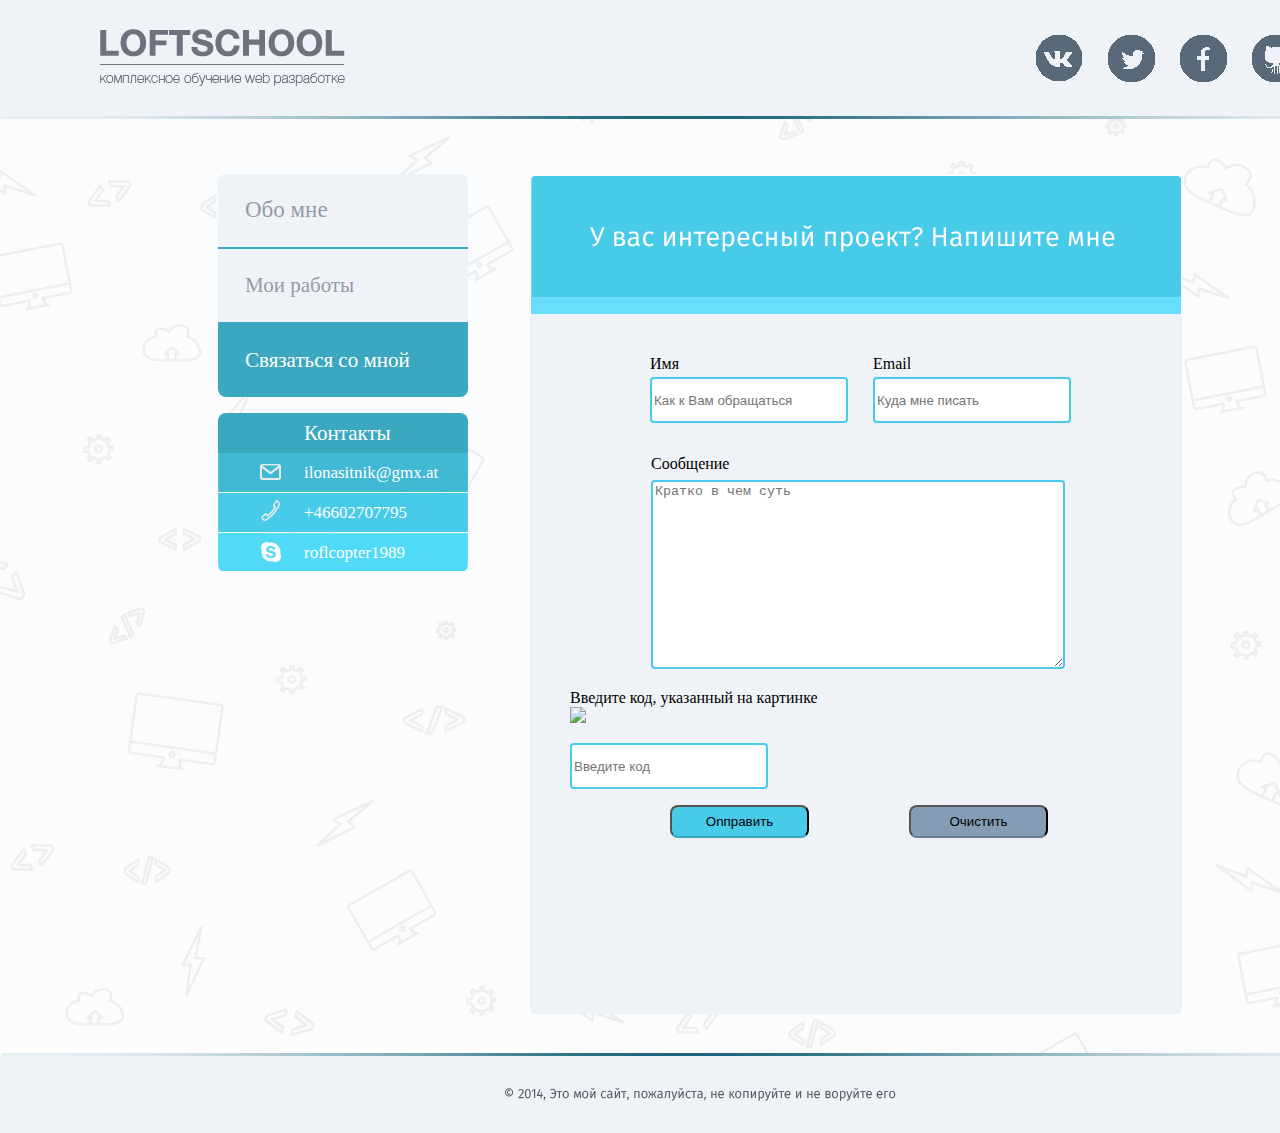
==== form.html @ c1985019 "commit" ====
<!DOCTYPE html>

<html>
    <head>
        <title>форма</title>
        <meta charset="UTF-8">
        <link rel='stylesheet' href='css/form.css'>
        <link rel="shortcut icon" href="Bild/ico/email.ico" type="image/icon">
    </head>
    
    
    <body>
      
         <header>
            <ul class="socialbut"> 
                <li> <a href="#" class="gt" target="_blank"><img src="Bild/prob.png"></a></li>
                <li> <a href="https://www.facebook.com/profile.php?id=100004116280706" class="face" target="_blank"><img src="Bild/prob1.png"></a></li>
                <li> <a href="#" target="_blank" class="tw"><img src="Bild/prob2.png"></a></li>
                <li> <a href="http://vk.com/illys" class="vk"  target="_blank"><img src="Bild/prob3.png"></a></li>
                
            </ul>
        </header>
        
        <nav>
            <ul class="menu"> 
                <li id="num1"><a href="file:///C:/server1/home/lona.dev/www/index.html" class="main"> Обо мне</a></li>
                <li id="num2"><a href="file:///C:/server1/home/lona.dev/www/gallery.html" class="bookmark"> Мои работы</a></li>
                <li id="num3"><a href="#" class="forma">Связаться со мной</a></li>
            </ul>
             <ul class="kontakt"> 
               <li id="num"><a href="#">Контакты </a></li>
               <li id="email"><a href="ilonasitnik@gmx.at"> ilonasitnik@gmx.at</a></li>
               <li id="call"> <a href="+46602707795">+46602707795</a></li>
               <li id="sk"><a href="roflcopter1989">roflcopter1989</a></li>
            </ul> 
        </nav>
       
            
        <fieldset>
            <img src="Bild/form/header-form.png">
        
            <ul class="input">
                <li> <p><label>Имя</br>
                <input type="text" name="name" placeholder="Как к Вам обращаться"></label></p></li>
            
                <li><p><label>Email</br>
                <input type="password" name="password" placeholder="Куда мне писать"></label></p></li>
            </ul>
            
            <div class="textarea"> 
                <p><label for="text">Cooбщение</label></p>
                <textarea name="text" id="text" placeholder="Кратко в чем суть"></textarea>
            </div>
         
            
            
            
            
            
            <ul class="captcha">
                <li><p><label> Введите код, указанный на картинке</br>
                            <img src = "captcha.php"  /></label></p></li>
                            
                   
         
                      
             <li> <input type="text" name="captcha" placeholder="Введите код"></li>
            
            
            
            </ul>
            
            <ul class="button">
                <li><input type="submit" name="submit" value="Оnправить"></li>
                <li><input type="reset" name="reset" value="Очистить"> </li>   
            </ul>
            
            
    </fieldset>
      
       
        
        
        <footer>
        </footer>
    </body>
</html>
---- css/form.css ----
body{
   width: 1400px;
   height: 1117px;   
   background: url(../Bild/background.png);  
   margin:0;
}
  /* header */
header{
   height: 119px;
   background: url(../Bild/header-logo.png) no-repeat;
   padding-right: 76px;
   margin:0;
  
}
ul li{
   list-style-type:none;
}
header ul{
    padding-top:34.5px; 
    margin:0;
   }
header a{
    float:left;
    float:right;
    padding-right:24px;
}
ul a.vk:hover{
    display: block;
    background:url(../Bild/vk-hover.png) no-repeat;
 }
 
 
ul a.vk{
    display: block;
    background:url(../Bild/vk.png) no-repeat;
 }
a img{
     border:none;
 }
 
ul a.tw:hover{
     display: block;
     background:url(../Bild/tw-hover.png) no-repeat;
 }
 
 
ul a.tw{
    display: block;
    background:url(../Bild/tw.png) no-repeat;
 }
 
 
ul a.face:hover{
    display: block;
    background:url(../Bild/facebook-hover.png) no-repeat;
 }
 
 
ul a.face{
   display: block;
   background:url(../Bild/facebook.png) no-repeat;
 } 
 
ul a.gt:hover{
   display: block;
   background:url(../Bild/gihtub-hover.png) no-repeat;
 }
 
 
ul a.gt{
   display: block;
   background:url(../Bild/gihtub.png) no-repeat;
 } 
 
 /* Header and*/
 
 
 
   /* nav1+nav2 */
a{
    text-decoration:none;
    display:block;
 }
nav{
    width: 250px;
    height: 397px;  
    margin:39px 0px 0px 178px;
    float:left;
 }

nav .menu li {
    background:#eff3f7;
    width: 250px;
    height: 73px;  
 }
nav .kontakt li{
    width: 250px;
    height: 40px;    
 }  
 
nav .menu a{
    margin-left:27px;
    line-height:72px;  
    color: #959aa8;
 }
.menu #num1{ 
    font-family:fira_sansbook;
    font-size:23px;
    border-bottom: 2px solid #3ba8c0;
    border-radius:8px 8px  0 0 ;
 }
 

.menu #num3 a{
    color:#ffffff;
 }
 
.menu #num2{
    font-family:MyriadProRegular;
    font-size:21px;
    border-bottom: 2px solid #3ba8c0;
 }
.menu #num3{
    background:#3ba8c0;
    font-family:firasans-book;
    font-size:21px;
    border-radius: 0 0 8px 8px ;
 }

nav .kontakt{
    height: 397px; 
    display: block;
    font-family:firasans-book;
 }
 
nav .kontakt a{
    margin-left:86px;
    line-height:40px;  
    color: #ffffff;
 
 }
nav .kontakt a:hover{  
    text-decoration:underline;
    color:#ffffff;  
 }
nav .menu a:hover{  
    color:#3ba8c0;  
 }

.kontakt #num{
    background:#3ba8c0;
    border-radius:8px 8px 0 0  ;
    font-size:21px;
 }
 
.kontakt #email{
    background:url(../Bild/post.png) no-repeat;
    font-size:17px;
 }
 
  .kontakt #call{
    background:url(../Bild/tel.png) no-repeat;
    font-size:17px;
 }
 
 .kontakt #sk{
    background:url(../Bild/sk.png) no-repeat;
    font-size:17px;
    border-radius:0 0 8px 8px ;
 }
 
 
 
 
 

 
 
 
 
 /* fieldset input*/
 
 
 fieldset{
    width: 652px;
    height: 840px;   
    background: #eff3f7;
    margin-left: 530px;
    margin-top: 55px;
    border: none;
    padding: 0;
    border-radius: 4px;
 }
 
fieldset .input li{
    float:left;    
    margin-right: 25px;
 }
 
input[type="text"],input[type="password"]{
    width: 190px;
    height: 40px; 
    border:2px solid #48cbe8;
    border-radius: 4px;
 }
 
.input p{
    line-height:27px;  
     
 }
 
.input{
    margin-left:80px;
 }
 
input[type="password"]{
    margin-right: 80px;
 }

   
   
.textarea p{
    line-height:0px;
    display: block;
    margin-left:121px;
    margin-top:146px;
 } 
   
textarea {
    width:406px;
    height:181px; 
    margin-left:121px;
    border-radius: 4px;
    border:2px solid #48cbe8;
  }
  
.button li{
    float:left;
}

.button input{
    width:139px;
    height: 33px;
    border-radius: 8px;
    border-bottom:2px solid #687b8f;
    margin-left:100px;
    background-color:#849db5;
}
.button input[type="submit"]{
    background-color:#48cbe8;
    border-bottom:2px solid #3ba8c0 ;
}
   
   
   
  
   
   
 
 
 
 
 
 
 
 
 
 
 
 

   
  /*footer*/


footer{
    height:80px;
    background: url(../Bild/footer.png) no-repeat;
    clear:left;
    margin-top: 39px;
    margin-bottom: 0;
}
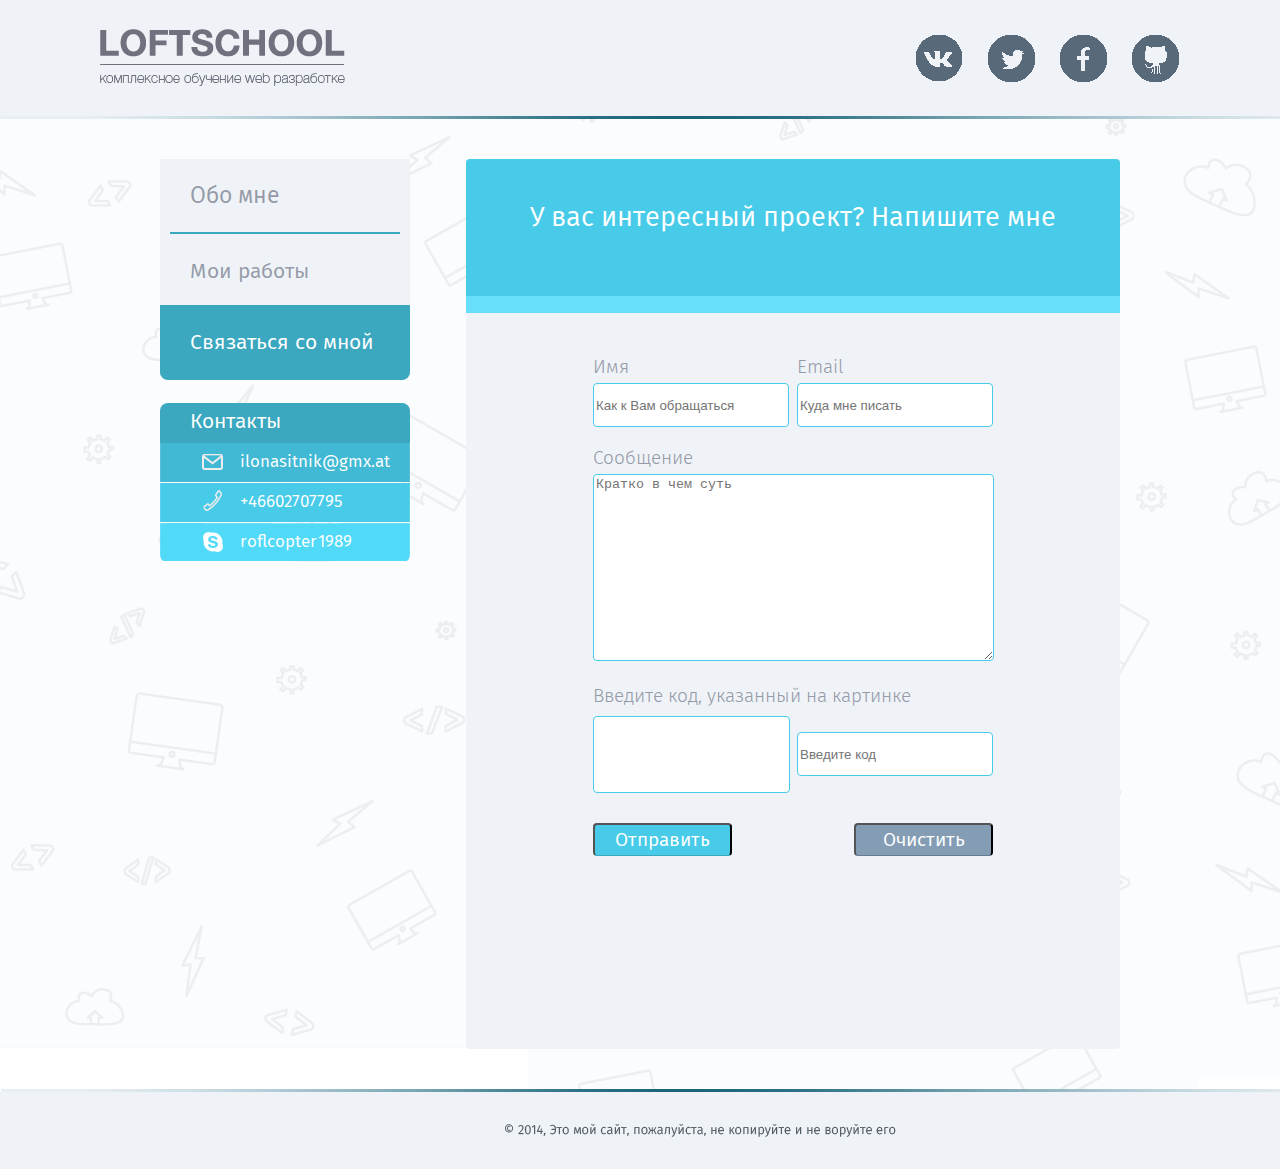
==== commit acf54c07: "2seite+3 seite-gallery+form" ====
--- a/form.html
+++ b/form.html
@@ -2,86 +2,86 @@
 
 <html>
     <head>
-        <title>форма</title>
+        <title>Форма</title>
         <meta charset="UTF-8">
         <link rel='stylesheet' href='css/form.css'>
-        <link rel="shortcut icon" href="Bild/ico/email.ico" type="image/icon">
+        <link rel='stylesheet' href='css/fonts.css'>
+        <link rel="shortcut icon" href="Bild/ico/briefcase.ico" type="image/icon">
     </head>
     
-    
     <body>
-      
-         <header>
-            <ul class="socialbut"> 
-                <li> <a href="#" class="gt" target="_blank"><img src="Bild/prob.png"></a></li>
-                <li> <a href="https://www.facebook.com/profile.php?id=100004116280706" class="face" target="_blank"><img src="Bild/prob1.png"></a></li>
-                <li> <a href="#" target="_blank" class="tw"><img src="Bild/prob2.png"></a></li>
-                <li> <a href="http://vk.com/illys" class="vk"  target="_blank"><img src="Bild/prob3.png"></a></li>
+        <div class="wrapper">
+            <header>
+                 <ul class="socialbut"> 
+                    <li> <a href="#" class="gt" target="_blank"><img src="Bild/prob.png"></a></li>
+                    <li> <a href="https://www.facebook.com/profile.php?id=100004116280706" class="face" target="_blank"><img src="Bild/prob1.png"></a></li>
+                    <li> <a href="#" target="_blank" class="tw"><img src="Bild/prob2.png"></a></li>
+                    <li> <a href="http://vk.com/illys" class="vk"  target="_blank"><img src="Bild/prob3.png"></a></li>
                 
-            </ul>
-        </header>
-        
-        <nav>
-            <ul class="menu"> 
-                <li id="num1"><a href="file:///C:/server1/home/lona.dev/www/index.html" class="main"> Обо мне</a></li>
-                <li id="num2"><a href="file:///C:/server1/home/lona.dev/www/gallery.html" class="bookmark"> Мои работы</a></li>
-                <li id="num3"><a href="#" class="forma">Связаться со мной</a></li>
-            </ul>
-             <ul class="kontakt"> 
-               <li id="num"><a href="#">Контакты </a></li>
-               <li id="email"><a href="ilonasitnik@gmx.at"> ilonasitnik@gmx.at</a></li>
-               <li id="call"> <a href="+46602707795">+46602707795</a></li>
-               <li id="sk"><a href="roflcopter1989">roflcopter1989</a></li>
-            </ul> 
-        </nav>
-       
+                </ul>
+           </header>
+        <div class="container clearfix">
+             <nav>
+                 <div class="sidebar">
+                      <ul class="menu"> 
+                         <li class="num1"><a href="git.dev/index.html" class="main"><span class="num1_2">Обо мне</span></a></li>
+                         <li class="num2"><a href="file:///C:/server1/home/lona.dev/www/gallery.html" class="bookmark"><span class="num2_2"> Мои работы</span></a></li>
+                         <li class="num3"><a href="#" class="forma"><span class="num3_2">Связаться со мной</span></a></li>
+                      </ul>
+                </div>
+                 <div class="kontact">
+                    
+                      <ul class="kontakt">
+                          <li><p>Контакты</p></li>
+                          <li class="post"><a href="mailto:ilonasitnik@gmx.at" itemprop="email" title="Написать"> <i class ="icon icon-mail"></i>ilonasitnik@gmx.at</a></li>
+                          <li class="call"> <a href="tel:+436602707795" itemprop="telephone" title="Позвонить"><i class="sprite telephone"></i>+46602707795</a></li>
+                          <li class="sk"><a href="skype:roflcopter1989" itemprop="url" title="Написать или позвонить в скайп"> <i class="skype sprite"></i>roflcopter1989</a></li>
+
+                      </ul> 
+                </div>
+             </nav>
             
         <fieldset>
-            <img src="Bild/form/header-form.png">
+           <div class="streamer">
+               <p>У вас интересный проект? Напишите мне</p>
+           </div>
+            <div class="form">
+                <div class="information">
+                   <div class="info1"><p><label>Имя</label></p>
+                       <input type="text" name="name" placeholder="Как к Вам обращаться">
+                   </div>
+                    <div class="info2"><p><label>Email</label></p>
+                        <input type="email" name="email" placeholder="Куда мне писать"> 
+                     </div>
+                 </div>
+                 <div class="textarea"> 
+                     <p><label for="text">Cooбщение</label></p>
+                     <textarea name="text" id="text" placeholder="Кратко в чем суть"></textarea>
+                </div>
+            <div class="capcha">
+                 <p> Введите код, указанный на картинке</p>
+                <div class="cod"> <input class="capcha" readonly="" size="30" maxlength="25">
+                </div>
+                 <div class="column"><input class="colum" type="text" name="captcha" placeholder="Введите код" size="30" maxlength="25">
+                 </div>       
+           </div>
+             <div class="pressbutton">
+                 <div class="button1">
+                    <input type="submit" name="submit" value="Отправить"> 
+                 </div>
+                 <div class="button2">
+                     <input type="reset" name="reset" value="Очистить"> 
+                 </div>
+           </div>
+           </div>
         
-            <ul class="input">
-                <li> <p><label>Имя</br>
-                <input type="text" name="name" placeholder="Как к Вам обращаться"></label></p></li>
-            
-                <li><p><label>Email</br>
-                <input type="password" name="password" placeholder="Куда мне писать"></label></p></li>
-            </ul>
-            
-            <div class="textarea"> 
-                <p><label for="text">Cooбщение</label></p>
-                <textarea name="text" id="text" placeholder="Кратко в чем суть"></textarea>
-            </div>
-         
-            
-            
-            
-            
-            
-            <ul class="captcha">
-                <li><p><label> Введите код, указанный на картинке</br>
-                            <img src = "captcha.php"  /></label></p></li>
-                            
-                   
-         
-                      
-             <li> <input type="text" name="captcha" placeholder="Введите код"></li>
-            
-            
-            
-            </ul>
-            
-            <ul class="button">
-                <li><input type="submit" name="submit" value="Оnправить"></li>
-                <li><input type="reset" name="reset" value="Очистить"> </li>   
-            </ul>
-            
             
     </fieldset>
       
-       
         
-        
+        </div>
         <footer>
         </footer>
+     </div>
     </body>
 </html>
--- a/css/form.css
+++ b/css/form.css
@@ -1,21 +1,40 @@
-
-
+html, body, div, span, applet, object, iframe,h1, h2, h3, h4, h5, h6, p, blockquote, pre,
+a, abbr, acronym, address, big, cite, code,del, dfn, em, img, ins, kbd, q, s, samp,
+small, strike, strong, sub, sup, tt, var,b, u, i, center,
+dl, dt, dd, ol, ul, li,fieldset, form, label, legend,
+table, caption, tbody, tfoot, thead, tr, th, td,article, aside, canvas, details, embed,
+figure, figcaption, footer, header, hgroup,menu, nav, output, ruby, section, summary,
+time, mark, audio, video {
+margin: 0;
+padding: 0;
+border: 0;
+font-size: 100%;
+font: inherit;
+vertical-align: baseline;
+}
 body{
-   width: 1400px;
-   height: 1117px;   
-   background: url(../Bild/background.png);  
+   background: url(../Bild/background.png) repeat scroll 0 0 rgba(0,0,0,0);  
    margin:0;
-}
+   min-height:100%;
+   
+}
+.container{
+   width:960px;
+   margin:0 auto 40px auto;
+   padding:0;
+}
+
+
   /* header */
 header{
-   height: 119px;
-   background: url(../Bild/header-logo.png) no-repeat;
-   padding-right: 76px;
-   margin:0;
+  height: 119px;
+  background: url(../Bild/header-logo.png) no-repeat;
+  padding-right: 76px;
+  margin-bottom:40px;
   
 }
 ul li{
-   list-style-type:none;
+    list-style-type:none;
 }
 header ul{
     padding-top:34.5px; 
@@ -27,249 +46,307 @@
     padding-right:24px;
 }
 ul a.vk:hover{
-    display: block;
-    background:url(../Bild/vk-hover.png) no-repeat;
- }
- 
- 
-ul a.vk{
-    display: block;
-    background:url(../Bild/vk.png) no-repeat;
- }
-a img{
-     border:none;
- }
- 
-ul a.tw:hover{
-     display: block;
-     background:url(../Bild/tw-hover.png) no-repeat;
- }
- 
- 
-ul a.tw{
-    display: block;
-    background:url(../Bild/tw.png) no-repeat;
- }
- 
- 
-ul a.face:hover{
-    display: block;
-    background:url(../Bild/facebook-hover.png) no-repeat;
- }
- 
- 
-ul a.face{
-   display: block;
-   background:url(../Bild/facebook.png) no-repeat;
+ display: block;
+ background:url(../Bild/vk-hover.png) no-repeat;
+ }
+ 
+ 
+ ul a.vk{
+ display: block;
+ background:url(../Bild/vk.png) no-repeat;
+ }
+ a img{
+ border:none;
+ }
+ 
+ ul a.tw:hover{
+ display: block;
+ background:url(../Bild/tw-hover.png) no-repeat;
+ }
+ 
+ 
+ ul a.tw{
+ display: block;
+ background:url(../Bild/tw.png) no-repeat;
+ }
+ 
+ 
+ ul a.face:hover{
+ display: block;
+ background:url(../Bild/facebook-hover.png) no-repeat;
+ }
+ 
+ 
+ ul a.face{
+ display: block;
+ background:url(../Bild/facebook.png) no-repeat;
  } 
  
-ul a.gt:hover{
-   display: block;
-   background:url(../Bild/gihtub-hover.png) no-repeat;
- }
- 
- 
-ul a.gt{
-   display: block;
-   background:url(../Bild/gihtub.png) no-repeat;
+  ul a.gt:hover{
+ display: block;
+ background:url(../Bild/gihtub-hover.png) no-repeat;
+ }
+ 
+ 
+ ul a.gt{
+ display: block;
+ background:url(../Bild/gihtub.png) no-repeat;
  } 
  
  /* Header and*/
  
  
- 
-   /* nav1+nav2 */
-a{
+ /*nav sidebar*/
+  a{
     text-decoration:none;
     display:block;
- }
-nav{
-    width: 250px;
-    height: 397px;  
-    margin:39px 0px 0px 178px;
-    float:left;
- }
-
+   }
+   
+   nav{
+   width: 250px;
+   float:left;
+   margin:0;
+ 
+   }
+   
+   
+ .sidebar{
+     margin-bottom: 23px;
+     font-family:'fira_sansbook';
+ }
+ nav ul{
+     margin: 0;
+     padding: 0;
+     
+ }
+ 
 nav .menu li {
-    background:#eff3f7;
-    width: 250px;
-    height: 73px;  
- }
-nav .kontakt li{
-    width: 250px;
-    height: 40px;    
- }  
- 
-nav .menu a{
-    margin-left:27px;
-    line-height:72px;  
-    color: #959aa8;
- }
-.menu #num1{ 
-    font-family:fira_sansbook;
+   background:#eff3f7;
+   height: 73px;
+   width:250px;
+   margin:0;
+  padding: 0;
+   font-size: 23px;
+  
+ 
+ }
+ nav .menu span.num2_2{
+  display: block;
+  padding: auto 10px; 
+  border-top: 2px solid #3ba8c0; 
+ 
+ } 
+ .num3_2{
+      color:#fff;
+ }
+  
+  
+ 
+ nav .menu a{
+  color: #959aa8;
+  line-height: 77px;
+  padding:0 10px;
+  text-indent:20px;
+ }
+ .menu .num3{
+    background:#3ba8c0; 
     font-size:23px;
-    border-bottom: 2px solid #3ba8c0;
-    border-radius:8px 8px  0 0 ;
- }
- 
-
-.menu #num3 a{
-    color:#ffffff;
- }
- 
-.menu #num2{
-    font-family:MyriadProRegular;
-    font-size:21px;
-    border-bottom: 2px solid #3ba8c0;
- }
-.menu #num3{
-    background:#3ba8c0;
-    font-family:firasans-book;
-    font-size:21px;
+   border-bottom: 2px solid #3ba8c0;
+   border-radius:8px 8px  0 0 ;
+  
+ }
+
+ 
+  .menu .num2{
+ 
+   font-size:21px;
+ 
+ }
+   .menu .num3{
+  
+   font-size:21px;
     border-radius: 0 0 8px 8px ;
  }
-
-nav .kontakt{
-    height: 397px; 
-    display: block;
-    font-family:firasans-book;
- }
- 
-nav .kontakt a{
-    margin-left:86px;
-    line-height:40px;  
-    color: #ffffff;
- 
- }
-nav .kontakt a:hover{  
-    text-decoration:underline;
-    color:#ffffff;  
- }
-nav .menu a:hover{  
-    color:#3ba8c0;  
- }
-
-.kontakt #num{
-    background:#3ba8c0;
-    border-radius:8px 8px 0 0  ;
-    font-size:21px;
- }
- 
-.kontakt #email{
+ 
+ nav .sidebar a[href*=html]:hover{
+  color:#3ba8c0;   
+     
+ }
+ /*nav kontact*/
+ 
+ 
+  nav .kontakt li{
+   height: 40px; 
+   
+ }
+  nav .kontakt p{
+    text-indent:30px;
+     line-height: 40px;
+     color:#fff;
+ }
+  
+  nav .kontakt li a{
+   height: 40px; 
+   text-indent:80px;
+   line-height: 40px;
+ }
+  nav .kontakt{
+ display: block;
+ font-family:'fira_sansbook';
+
+ }
+ nav .kontakt a,nav .kontakt {
+ color: #ffffff;
+ 
+ }
+ nav .kontakt a:hover{  
+  text-decoration:underline;
+  color:#ffffff;  
+ }
+ .kontakt .post{
     background:url(../Bild/post.png) no-repeat;
     font-size:17px;
  }
  
-  .kontakt #call{
-    background:url(../Bild/tel.png) no-repeat;
-    font-size:17px;
- }
- 
- .kontakt #sk{
-    background:url(../Bild/sk.png) no-repeat;
-    font-size:17px;
-    border-radius:0 0 8px 8px ;
- }
- 
- 
- 
- 
- 
-
- 
- 
- 
- 
+ 
+  .kontakt .call{
+     background:url(../Bild/tel.png) no-repeat;
+     font-size:17px;
+ }
+ 
+   .kontakt .sk{
+  background:url(../Bild/sk.png) no-repeat;
+   font-size:17px;
+   border-radius:0 0 8px 8px ;
+ }
+ .kontakt p{
+     background:#3ba8c0;
+     border-radius:8px 8px 0 0  ;
+     font-size:21px;
+     height: 40px;
+ }
+
+  
+
+ 
+ 
+ 
+  
  /* fieldset input*/
  
  
  fieldset{
-    width: 652px;
-    height: 840px;   
+   
     background: #eff3f7;
-    margin-left: 530px;
-    margin-top: 55px;
+    margin-left: 306px;
     border: none;
-    padding: 0;
-    border-radius: 4px;
- }
- 
-fieldset .input li{
-    float:left;    
-    margin-right: 25px;
- }
- 
-input[type="text"],input[type="password"]{
+    border-radius: 4px;
+    padding-bottom: 193px;
+  
+ }
+ .streamer{
+   background: none repeat scroll 0 0 #48cbe8;
+    border-bottom: 17px solid #67dffa;
+    border-top-left-radius: 4px;
+    border-top-right-radius: 4px;
+    height: 137px;  
+    margin-bottom:40px;
+ }
+ 
+ 
+ .streamer p{
+   
+    color: #fff;
+    font-family: 'fira_sansbook';
+    font-size: 27px;
+    line-height: 120px;
+    text-align: center;
+ }
+ input[type="text"],input[type="email"]{
     width: 190px;
     height: 40px; 
-    border:2px solid #48cbe8;
-    border-radius: 4px;
- }
- 
-.input p{
-    line-height:27px;  
+    border:1px solid #48cbe8;
+    border-radius: 4px;
+ }
+ .form p{
+    color: #959aa8;
+    font-family: "fira_sanslight";
+    font-size: 19px;
+ }
+ .form{
+     width: 400px;
+     margin: 0px auto; 
+ }
+ 
+ .information .info1{
+   float: left;
+  margin-bottom: 17px;
+ }
+ .information .info2{
+   float:right;
+  margin-bottom: 17px;
+ }
+
+ textarea {
+    width:395px;
+    height:181px; 
+    border-radius: 4px;
+    border:1px solid #48cbe8;
+    margin-bottom:17px;
+  }
+
+ 
+  input.capcha{
+      display: block;
+        width: 191px;
+    height: 73px;
+    float: left; 
+    margin-right:0px;
+    margin-top: 4px;
+     border-radius: 4px;
+    border:1px solid #48cbe8;
      
- }
- 
-.input{
-    margin-left:80px;
- }
- 
-input[type="password"]{
-    margin-right: 80px;
- }
-
-   
-   
-.textarea p{
-    line-height:0px;
-    display: block;
-    margin-left:121px;
-    margin-top:146px;
- } 
-   
-textarea {
-    width:406px;
-    height:181px; 
-    margin-left:121px;
-    border-radius: 4px;
-    border:2px solid #48cbe8;
+   
   }
   
-.button li{
-    float:left;
-}
-
-.button input{
+ input.colum{
+   float: right; 
+   margin-top: 20px;
+       
+  }
+ 
+ 
+ 
+  .pressbutton{
+      margin-top: 111px;
+  }
+ 
+
+ 
+.button2 input {
+    font-size: 19px;
+    font-family:'fira_sansbook';
+    color: #fff;
     width:139px;
     height: 33px;
-    border-radius: 8px;
-    border-bottom:2px solid #687b8f;
-    margin-left:100px;
+    border-radius: 4px;
+    border-bottom:1px solid #687b8f;
     background-color:#849db5;
-}
-.button input[type="submit"]{
+    float: right;
+}
+
+.button1 input{
+    font-size: 19px;
+    font-family:'fira_sansbook';
+    color: #fff;
+    width:139px;
+    height: 33px;
+    border-radius: 4px;
     background-color:#48cbe8;
-    border-bottom:2px solid #3ba8c0 ;
-}
-   
-   
-   
-  
-   
-   
- 
- 
- 
- 
- 
- 
- 
- 
- 
- 
- 
- 
+    border-bottom:1px solid #3ba8c0 ;
+    float: left;
+}
+   
 
    
   /*footer*/
--- a/css/fonts.css
+++ b/css/fonts.css
@@ -0,0 +1,357 @@
+@font-face {
+    font-family: 'fira_sanstwo';
+    font-style: normal;
+    font-weight: normal;
+  //  (css/fira/firasans-book.woff)
+    src: url('fira/firasans-two.eot');
+    src: url('fira/firasans-two.eot?#iefix') format('embedded-opentype'),
+         url('fira/firasans-two.woff') format('woff'),
+         url('fira/firasans-two.ttf') format('truetype');
+   
+}
+
+@font-face {
+    font-family: 'fira_sanstwo_italic';
+    font-style: normal;
+    font-weight: normal;
+    src: url('fira/firasans-twoitalic.eot');
+    src: url('fira/firasans-twoitalic.eot?#iefix') format('embedded-opentype'),
+         url('fira/firasans-twoitalic.woff') format('woff'),
+         url('fira/firasans-twoitalic.ttf') format('truetype');
+}
+
+@font-face {
+    font-family: 'fira_sanseight';
+    font-style: normal;
+    font-weight: normal;
+    src: url('fira/firasans-eight.eot');
+    src: url('fira/firasans-eight.eot?#iefix') format('embedded-opentype'),
+         url('fira/firasans-eight.woff') format('woff'),
+         url('fira/firasans-eight.ttf') format('truetype');
+    
+}
+
+@font-face {
+    font-family: 'fira_sanseight_italic';
+    font-style: normal;
+    font-weight: normal; 
+    src: url('fira/firasans-eightitalic.eot');
+    src: url('fira/firasans-eightitalic.eot?#iefix') format('embedded-opentype'),
+         url('fira/firasans-eightitalic.woff') format('woff'),
+         url('fira/firasans-eightitalic.ttf') format('truetype');
+    
+}
+
+@font-face {
+    font-family: 'fira_sanshair';
+    font-style: normal;
+    font-weight: normal;
+    src: url('fira/firasans-hair.eot');
+    src: url('fira/firasans-hair.eot?#iefix') format('embedded-opentype'),
+         url('fira/firasans-hair.woff') format('woff'),
+         url('fira/firasans-hair.ttf') format('truetype');
+    
+}
+
+@font-face {
+    font-family: 'fira_sanshair_italic';
+    font-style: normal;
+    font-weight: normal;
+    src: url('fira/firasans-hairitalic.eot');
+    src: url('fira/firasans-hairitalic.eot?#iefix') format('embedded-opentype'),
+         url('fira/firasans-hairitalic.woff') format('woff'),
+         url('fira/firasans-hairitalic.ttf') format('truetype');
+    
+}
+
+@font-face {
+    font-family: 'fira_sansthin';
+    font-style: normal;
+    font-weight: normal;
+    src: url('fira/firasans-thin.eot');
+    src: url('fira/firasans-thin.eot?#iefix') format('embedded-opentype'),
+         url('fira/firasans-thin.woff') format('woff'),
+         url('fira/firasans-thin.ttf') format('truetype');
+   
+}
+
+@font-face {
+    font-family: 'fira_sansthin_italic';
+    font-style: normal;
+    font-weight: normal;
+    src: url('fira/firasans-thinitalic.eot');
+    src: url('fira/firasans-thinitalic.eot?#iefix') format('embedded-opentype'),
+         url('fira/firasans-thinitalic.woff') format('woff'),
+         url('fira/firasans-thinitalic.ttf') format('truetype');
+  
+}
+
+@font-face {
+    font-family: 'fira_sansultralight';
+    font-style: normal;
+    font-weight: normal;
+    src: url('fira/firasans-ultralight.eot');
+    src: url('fira/firasans-ultralight.eot?#iefix') format('embedded-opentype'),
+         url('fira/firasans-ultralight.woff') format('woff'),
+         url('fira/firasans-ultralight.ttf') format('truetype');
+   
+}
+
+@font-face {
+    font-family: 'fira_sansultralight_italic';
+    font-weight: normal;
+    font-style: normal;
+    src: url('fira/firasans-ultralightitalic.eot');
+    src: url('fira/firasans-ultralightitalic.eot?#iefix') format('embedded-opentype'),
+         url('fira/firasans-ultralightitalic.woff') format('woff'),
+         url('fira/firasans-ultralightitalic.ttf') format('truetype');
+  
+}
+
+@font-face {
+    font-family: 'fira_sansextralight';
+    font-weight: normal;
+    font-style: normal;
+    src: url('fira/firasans-extralight.eot');
+    src: url('fira/firasans-extralight.eot?#iefix') format('embedded-opentype'),
+         url('fira/firasans-extralight.woff') format('woff'),
+         url('fira/firasans-extralight.ttf') format('truetype');
+   
+}
+
+@font-face {
+    font-family: 'fira_sansextralight_italic';
+    font-weight: normal;
+    font-style: normal;
+    src: url('fira/firasans-extralightitalic.eot');
+    src: url('fira/firasans-extralightitalic.eot?#iefix') format('embedded-opentype'),
+         url('fira/firasans-extralightitalic.woff') format('woff'),
+         url('fira/firasans-extralightitalic.ttf') format('truetype');
+   
+}
+
+@font-face {
+    font-family: 'fira_sanslight';
+    font-weight: normal;
+    font-style: normal;
+    src: url('fira/firasans-light.eot');
+    src: url('fira/firasans-light.eot?#iefix') format('embedded-opentype'),
+         url('fira/firasans-light.woff') format('woff'),
+         url('fira/firasans-light.ttf') format('truetype');
+  
+}
+
+@font-face {
+    font-family: 'fira_sanslight_italic';
+    font-weight: normal;
+    font-style: normal;
+    src: url('fira/firasans-lightitalic.eot');
+    src: url('fira/firasans-lightitalic.eot?#iefix') format('embedded-opentype'),
+         url('fira/firasans-lightitalic.woff') format('woff'),
+         url('fira/firasans-lightitalic.ttf') format('truetype');
+   
+}
+
+@font-face {
+    font-family: 'fira_sansbook';
+    font-weight: normal;
+    font-style: normal;
+    src: url('fira/firasans-book.eot');
+    src: url('fira/firasans-book.eot?#iefix') format('embedded-opentype'),
+         url('fira/firasans-book.woff') format('woff'),
+         url('fira/firasans-book.ttf') format('truetype');
+
+}
+
+@font-face {
+    font-family: 'fira_sansbook_italic';
+    font-weight: normal;
+    font-style: normal;
+    src: url('fira/firasans-bookitalic.eot');
+    src: url('fira/firasans-bookitalic.eot?#iefix') format('embedded-opentype'),
+         url('fira/firasans-bookitalic.woff') format('woff'),
+         url('fira/firasans-bookitalic.ttf') format('truetype');
+  
+}
+
+@font-face {
+    font-family: 'fira_sansregular';
+    font-weight: normal;
+    font-style: normal;
+    src: url('fira/firasans-regular.eot');
+    src: url('fira/firasans-regular.eot?#iefix') format('embedded-opentype'),
+         url('fira/firasans-regular.woff') format('woff'),
+         url('fira/firasans-regular.ttf') format('truetype');
+   
+}
+
+@font-face {
+    font-family: 'fira_sansitalic';
+    font-weight: normal;
+    font-style: normal;
+    src: url('fira/firasans-regularitalic.eot');
+    src: url('fira/firasans-regularitalic.eot?#iefix') format('embedded-opentype'),
+         url('fira/firasans-regularitalic.woff') format('woff'),
+         url('fira/firasans-regularitalic.ttf') format('truetype');
+   
+}
+
+@font-face {
+    font-family: 'fira_sansmedium';
+    font-weight: normal;
+    font-style: normal;
+    src: url('fira/firasans-medium.eot');
+    src: url('fira/firasans-medium.eot?#iefix') format('embedded-opentype'),
+         url('fira/firasans-medium.woff') format('woff'),
+         url('fira/firasans-medium.ttf') format('truetype');
+   
+}
+
+@font-face {
+    font-family: 'fira_sansmedium_italic';
+    font-weight: normal;
+    font-style: normal;
+    src: url('fira/firasans-mediumitalic.eot');
+    src: url('fira/firasans-mediumitalic.eot?#iefix') format('embedded-opentype'),
+         url('fira/firasans-mediumitalic.woff') format('woff'),
+         url('fira/firasans-mediumitalic.ttf') format('truetype');
+  
+}
+
+@font-face {
+    font-family: 'fira_sanssemibold';
+    font-weight: normal;
+    font-style: normal;
+    src: url('fira/firasans-semibold.eot');
+    src: url('fira/firasans-semibold.eot?#iefix') format('embedded-opentype'),
+         url('fira/firasans-semibold.woff') format('woff'),
+         url('fira/firasans-semibold.ttf') format('truetype');
+  
+}
+
+@font-face {
+    font-family: 'fira_sanssemibold_italic';
+    font-weight: normal;
+    font-style: normal;
+    src: url('fira/firasans-semibolditalic.eot');
+    src: url('fira/firasans-semibolditalic.eot?#iefix') format('embedded-opentype'),
+         url('fira/firasans-semibolditalic.woff') format('woff'),
+         url('fira/firasans-semibolditalic.ttf') format('truetype');
+
+}
+
+@font-face {
+    font-family: 'fira_sansbold';
+    font-weight: normal;
+    font-style: normal;
+    src: url('fira/firasans-bold.eot');
+    src: url('fira/firasans-bold.eot?#iefix') format('embedded-opentype'),
+         url('fira/firasans-bold.woff') format('woff'),
+         url('fira/firasans-bold.ttf') format('truetype');
+  
+}
+
+@font-face {
+    font-family: 'fira_sansbold_italic';
+    font-weight: normal;
+    font-style: normal;
+    src: url('fira/firasans-bolditalic.eot');
+    src: url('fira/firasans-bolditalic.eot?#iefix') format('embedded-opentype'),
+         url('fira/firasans-bolditalic.woff') format('woff'),
+         url('fira/firasans-bolditalic.ttf') format('truetype');
+
+}
+
+@font-face {
+    font-family: 'fira_sansextrabold';
+    font-weight: normal;
+    font-style: normal;
+    src: url('fira/firasans-extrabold.eot');
+    src: url('fira/firasans-extrabold.eot?#iefix') format('embedded-opentype'),
+         url('fira/firasans-extrabold.woff') format('woff'),
+         url('fira/firasans-extrabold.ttf') format('truetype');
+
+}
+
+@font-face {
+    font-family: 'fira_sansextrabold_italic';
+    font-weight: normal;
+    font-style: normal;
+    src: url('fira/firasans-extrabolditalic.eot');
+    src: url('fira/firasans-extrabolditalic.eot?#iefix') format('embedded-opentype'),
+         url('fira/firasans-extrabolditalic.woff') format('woff'),
+         url('fira/firasans-extrabolditalic.ttf') format('truetype');
+   
+}
+
+@font-face {
+    font-family: 'fira_sansheavy';
+    font-weight: normal;
+    font-style: normal;
+    src: url('fira/firasans-heavy.eot');
+    src: url('fira/firasans-heavy.eot?#iefix') format('embedded-opentype'),
+         url('fira/firasans-heavy.woff') format('woff'),
+         url('fira/firasans-heavy.ttf') format('truetype');
+    
+}
+
+@font-face {
+    font-family: 'fira_sansheavy_italic';
+    font-weight: normal;
+    font-style: normal;
+    src: url('fira/firasans-heavyitalic.eot');
+    src: url('fira/firasans-heavyitalic.eot?#iefix') format('embedded-opentype'),
+         url('fira/firasans-heavyitalic.woff') format('woff'),
+         url('fira/firasans-heavyitalic.ttf') format('truetype');
+  
+}
+
+@font-face {
+    font-family: 'fira_sansultra';
+    font-weight: normal;
+    font-style: normal;
+    src: url('fira/firasans-ultra.eot');
+    src: url('fira/firasans-ultra.eot?#iefix') format('embedded-opentype'),
+         url('fira/firasans-ultra.woff') format('woff'),
+         url('fira/firasans-ultra.ttf') format('truetype');
+   
+}
+
+@font-face {
+    font-family: 'fira_sansultra_italic';
+    font-weight: normal;
+    font-style: normal;
+    src: url('fira/firasans-ultraitalic.eot');
+    src: url('fira/firasans-ultraitalic.eot?#iefix') format('embedded-opentype'),
+         url('fira/firasans-ultraitalic.woff') format('woff'),
+         url('fira/firasans-ultraitalic.ttf') format('truetype');
+ 
+}
+
+@font-face {
+    font-family: 'fira_monobold';
+    font-weight: normal;
+    font-style: normal;
+    src: url('fira/firamono-bold.eot');
+    src: url('fira/firamono-bold.eot?#iefix') format('embedded-opentype'),
+         url('fira/firamono-bold.woff') format('woff'),
+         url('fira/firamono-bold.ttf') format('truetype');
+   
+}
+
+@font-face {
+    font-family: 'fira_monoregular';
+    font-weight: normal;
+    font-style: normal;
+    src: url('fira/firamono-regular.eot');
+    src: url('fira/firamono-regular.eot?#iefix') format('embedded-opentype'),
+         url('fira/firamono-regular.woff') format('woff'),
+         url('fira/firamono-regular.ttf') format('truetype');
+   
+} 
+ 
+ 
+ 
+ 
+ 
+ 
